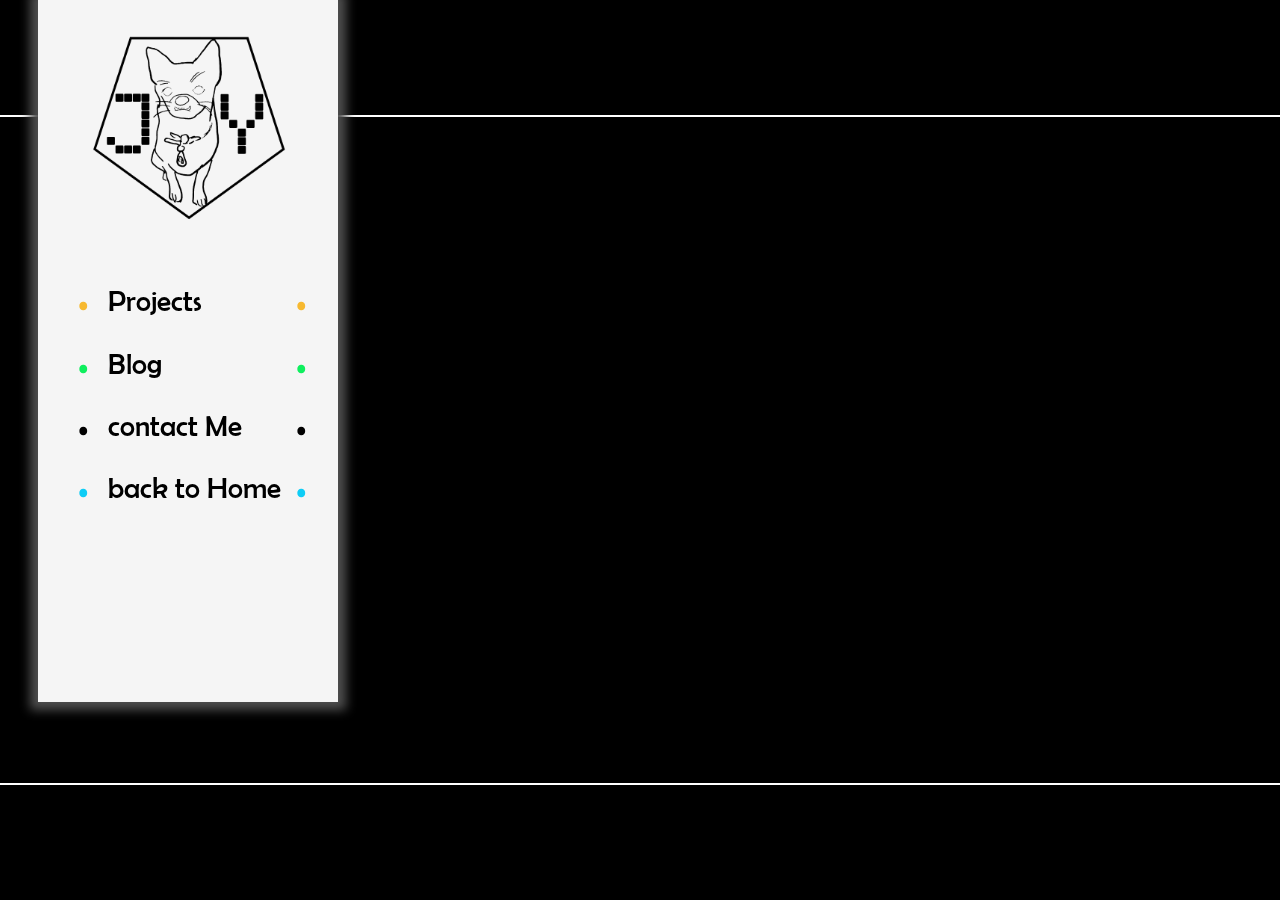
==== aboutme.html @ 91f35038 "about me layout set" ====
<!DOCTYPE html>
<html lang="en">
<head>
  <meta charset="UTF-8">
  <meta name="viewport" content="width=device-width, initial-scale=1.0">
  <link rel="stylesheet" type="text/css" href="style-1.css">
  <link rel="stylesheet" type="text/css" href="nav.css">
  <title>all about Joyce</title>
</head>
<body>
  <div class="background"></div>
  <nav>
    <img src="/Source/JYLogo.png" alt="JY logo" width="100px">
    <ul>
      <li class="projects"><a href="projects.html">Projects</a></li>
      <li class="blog"><a href="blog.html">Blog</a></li>
      <li class="aboutme"><a href="aboutme.html">contact Me</a></li>
      <li class="home"><a href="index.html">back to Home</a></li>
    </ul>
    <div class="placeholder"></div>
  </nav>
  <main>
    <div class="aboutme-container">
      <div class="aboutme-content"><h1></h1>
      <p></p>
      </div>
    </div>
    <div class="contactme-container"></div>
  </main>
</body>
</html>
---- style-1.css ----
@font-face {
font-family: "Berlin Sans FB Regular";
src: url("Source/BRLNSR.TTF");
}

* {
  margin: 0px;
  padding: 0px;
  box-sizing: border-box;
  font-family: Berlin Sans FB Regular, 'Segoe UI', Tahoma, Geneva, Verdana, sans-serif;
}

nav{
    box-shadow: 0px 0px 10px 8px rgb(80, 80, 80) !important;
}
body{
  width: 100vw;
  height: 100vh;
  display: flex;
  justify-content: space-between;
}

.background {
  position: fixed;
  width: 100vw;
  height: 100vh;
  background: linear-gradient(to bottom,black 0vh 12.8vh,white 12.8vh 13vh,black 13vh 87vh, white 87vh 87.2vh,black 87.2vh 100vh);
}

main {
  height: 100%;
  display: grid;
  grid-template-rows: 1fr 1fr;
  grid-template-columns: 38fr 62fr;
}


.container-1 {
  position: relative;
  grid-row: 1 / 3;
  grid-column: 2 / 3;
  display: flex;
  flex-direction: column;
  align-items: flex-end;
  justify-content: flex-start;
}

.container-1 h1 {
  font-size: 4.5rem;
  color: rgb(247,185,48);
  display: block;
  position: sticky;
  top: 1%;
  margin-right: 1%;
  z-index: 1;
}
---- nav.css ----
nav {
  position: sticky;
  top: 0;
  margin-left: 3vw;
  height: 78vh;
  width: 15vw;
  min-width: 300px;
  display: flex;
  flex-direction: column;
  justify-content: space-between;
  align-items: flex-start;
  font-size: 1.2rem;
  background:whitesmoke;
  box-shadow: 0px 0px 50px 10px black;
}

nav img {
  width: 65%;
  margin: 10%;
  align-self: center;
}

ul {
  list-style: none;
  margin-left: 30px;
  width: 100%;
  height: 40%;
  display: flex;
  flex-direction: column;
  justify-content: space-evenly;
  flex-shrink: 1;
  overflow: hidden;
}

.aboutme::before {
  content: "\2022";  /* Add content: \2022 is the CSS Code/unicode for a bullet */
  color: black; /* Change the color */
  font-weight: bold;
  display: inline-block;
  width: 1.5em; 
  margin-left: -1em;
}

.aboutme::after {
  content: "\2022";  /* Add content: \2022 is the CSS Code/unicode for a bullet */
  color: black; /* Change the color */
  font-weight: bold;
  display: inline-block;
  width: 1.5em; 
}

.projects::before {
  content: "\2022";  /* Add content: \2022 is the CSS Code/unicode for a bullet */
  color: rgb(247,185,48); /* Change the color */
  font-weight: bold;
  display: inline-block;
  width: 1.5em; 
  margin-left: -1em;
}

.projects::after {
  content: "\2022";  /* Add content: \2022 is the CSS Code/unicode for a bullet */
  color: rgb(247,185,48); /* Change the color */
  font-weight: bold;
  display: inline-block;
  width: 1.5em; 
}

.blog::before {
  content: "\2022";  /* Add content: \2022 is the CSS Code/unicode for a bullet */
  color: rgb(15 239 94); /* Change the color */
  font-weight: bold;
  display: inline-block;
  width: 1.5em; 
  margin-left: -1em;
}

.blog::after {
  content: "\2022";  /* Add content: \2022 is the CSS Code/unicode for a bullet */
  color: rgb(15 239 94); /* Change the color */
  font-weight: bold;
  display: inline-block;
  width: 1.5em; 
}

.home::after {
  content: "\2022";  /* Add content: \2022 is the CSS Code/unicode for a bullet */
  color: rgb(14,205,246); /* Change the color */
  font-weight: bold;
  display: inline-block;
  width: 1.5em; 
}

.home::before {
  content: "\2022";  /* Add content: \2022 is the CSS Code/unicode for a bullet */
  color: rgb(14,205,246); /* Change the color */
  font-weight: bold;
  display: inline-block;
  width: 1.5em; 
  margin-left: -1em;
}

li a {
  text-decoration: none;
  font-size: 1.5em;
  color: black;
  display: inline-block;
  width: 70%;
}

li {
  margin-left: 10%;
}

.placeholder {
    width: 100%;
    height: 40%;
    /* background-color: red; */
    flex-shrink: 100;
}

@media only screen and (max-width: 1200px) {
nav {
  position:;
  margin-left: 0vw;
  height: 10%;
  width: 100vw;
  min-width: 100vw;
  flex-direction: row;
  justify-content: flex-start;
  align-items: center;
  font-size: 1.2rem;
  box-shadow: 0px 0px 3px 3px black;
}

nav img {
  height: 85%;
  width: auto;
  margin: 2%;
  align-self: center;
}

ul {
  list-style: none;
  margin-left: 30px;
  width: 100%;
  height: 100%;
  display: flex;
  flex-direction: row;
  justify-content: space-around;
  align-items: center;
  overflow: none;
}

li a {
  text-decoration: none;
  font-size: 1.2em;
  color: black;
  display: inline;
  
}

li {
  display: inline-block;
  margin-left: 2%;
}

.placeholder {
  height: 0px;
  width: 0px;
}

.aboutme::after {
  content: none; 
}

.projects::after {
  content: none; 
}

.blog::after {
  content: none; 
}

.home::after {
  content: none; 
}
.aboutme::before {
  margin-left: -0.3em; 
}

.projects::before {
  margin-left: -0.3em; 
}

.blog::before {
  margin-left: -0.3em; 
}

.home::before {
  margin-left: -0.3em; 
}
}

@media only screen and (max-width: 500px) {
nav img {
  margin-left: 1%;
  margin-right: 0%;
}
  li a {
  font-size: 0.9em;
}
.home::before {
  width: 0.5em;
}
.projects::before {
  width: 0.5em;
}
.aboutme::before {
  width: 0.5em;
}
.blog::before {
  width: 0.5em;
}
ul {
  margin-left: 2%;
}
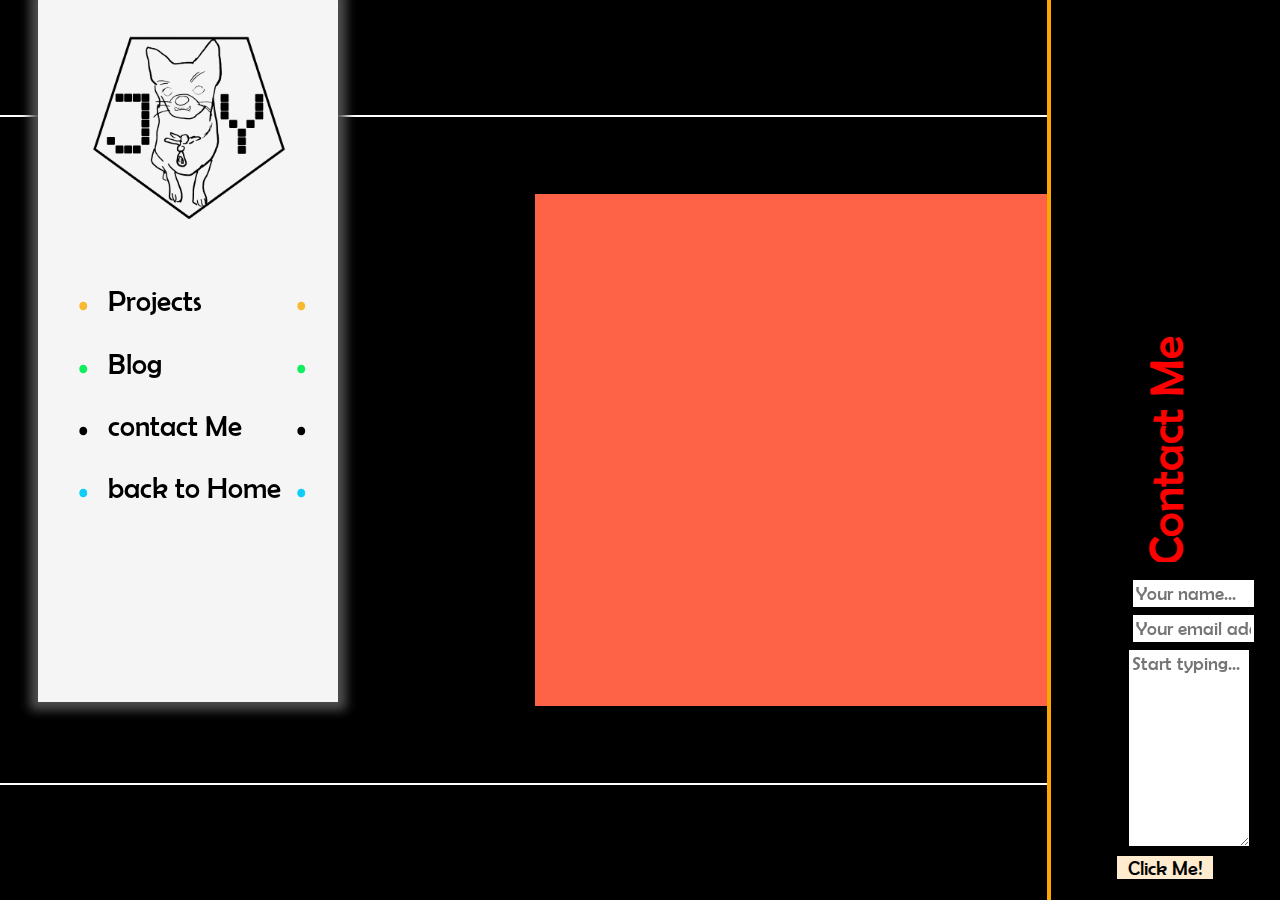
==== commit b0338500: "added contact me layout" ====
--- a/aboutme.html
+++ b/aboutme.html
@@ -25,7 +25,23 @@
       <p></p>
       </div>
     </div>
-    <div class="contactme-container"></div>
+    <div class="flex-slide">
+      <div class="flex-title">Contact Me</div>
+      <div class="flex-about">
+        <form>
+          <div>
+          <label for="name">Name:</label>
+          <input id = "name" type="text" name = "name" placeholder="Your name..." required=""></div>
+          <div>
+          <label for="email">Email:</label>
+          <input id="email" type="email" name="_replyto" placeholder="Your email address..." required=""></div>
+          <div id="msgbox">
+          <label for="message">Message</label>
+          <textarea id="message" type="text" name="message" placeholder="Start typing..." maxlength="200" required=""></textarea></div>
+          <button>Click Me!</button>
+        </form>
+      </div>
+    </div>
   </main>
 </body>
 </html>--- a/style-1.css
+++ b/style-1.css
@@ -28,29 +28,119 @@
 }
 
 main {
-  height: 100%;
-  display: grid;
-  grid-template-rows: 1fr 1fr;
-  grid-template-columns: 38fr 62fr;
+  position: relative;
+  height: 100vh;
+  display: flex;
+  justify-content: center;
+  align-items: center;
 }
 
+.aboutme-container {
+  width: auto;
+  background-color: teal;
+  flex: 1;
+}
 
-.container-1 {
+.aboutme-content {
+  height: 40vw;
+  width: 40vw;
+  background-color: tomato;
+}
+
+.flex-slide{
   position: relative;
-  grid-row: 1 / 3;
-  grid-column: 2 / 3;
+  overflow: hidden;
+  flex: 1;
+  cursor: pointer;
+  height: 100vh;
   display: flex;
   flex-direction: column;
-  align-items: flex-end;
-  justify-content: flex-start;
+  justify-content: center;
+  border-left: 4px solid orange;
+  background-color: black;
+  transition: all 1s ease-in-out
 }
 
-.container-1 h1 {
-  font-size: 4.5rem;
-  color: rgb(247,185,48);
-  display: block;
-  position: sticky;
-  top: 1%;
-  margin-right: 1%;
-  z-index: 1;
+.flex-slide:hover {
+  background-color: rgb(253, 253, 66);
+  flex-grow: 5;
+  
 }
+
+.flex-title {
+	/* color: #f1f1f1; */
+  color: red;
+	position: relative;
+	font-size: 3em;
+	margin: 0;
+	text-align: center;
+	transform: rotate(270deg);
+  border: 2px solid yellow
+  height: ;
+}
+
+.flex-slide:hover .flex-title{
+  transform: rotate(0deg);
+  font-size: 2em;
+  width: 40vw;
+  color: black;
+  /* transition: 1s ease-in 0.5s; */
+}
+
+.flex-about form {
+  position: absolute;
+  bottom: 0;
+  opacity: 1;
+  width: 96%;
+  border: 3px solid black;
+  padding: 5% 2% 5% 2%;
+  margin: 4% 2% 0 2%;
+  display: flex;
+  flex-direction: column;
+}
+
+.flex-about form > * {
+  font-size: 1.5em;
+  margin: 1%;
+  color: black;
+}
+.flex-about form label {
+  width: 30%;
+  display: inline-block;
+}
+
+.flex-about form textarea {
+  width: 61.5%;
+  display: inline-block;
+  margin-left: 1%;
+  height: 200px;
+  border: 2px solid black;
+  padding: 3px;
+  font-size: 0.8em;
+}
+
+.flex-about form input {
+  width: 62%;
+  display: inline-block;
+  border: 2px solid black;
+  padding: 3px;
+  font-size: 0.8em;
+  
+}
+
+#msgbox {
+  display: flex;
+}
+
+button {
+  width: 100px;
+  font-size: 20px !important;
+  margin: 2% auto !important;
+  border: 2px solid black;
+  background-color: blanchedalmond;
+}
+
+.flex-slide:hover .flex-about form {
+  opacity: 1;
+  position: static;
+}
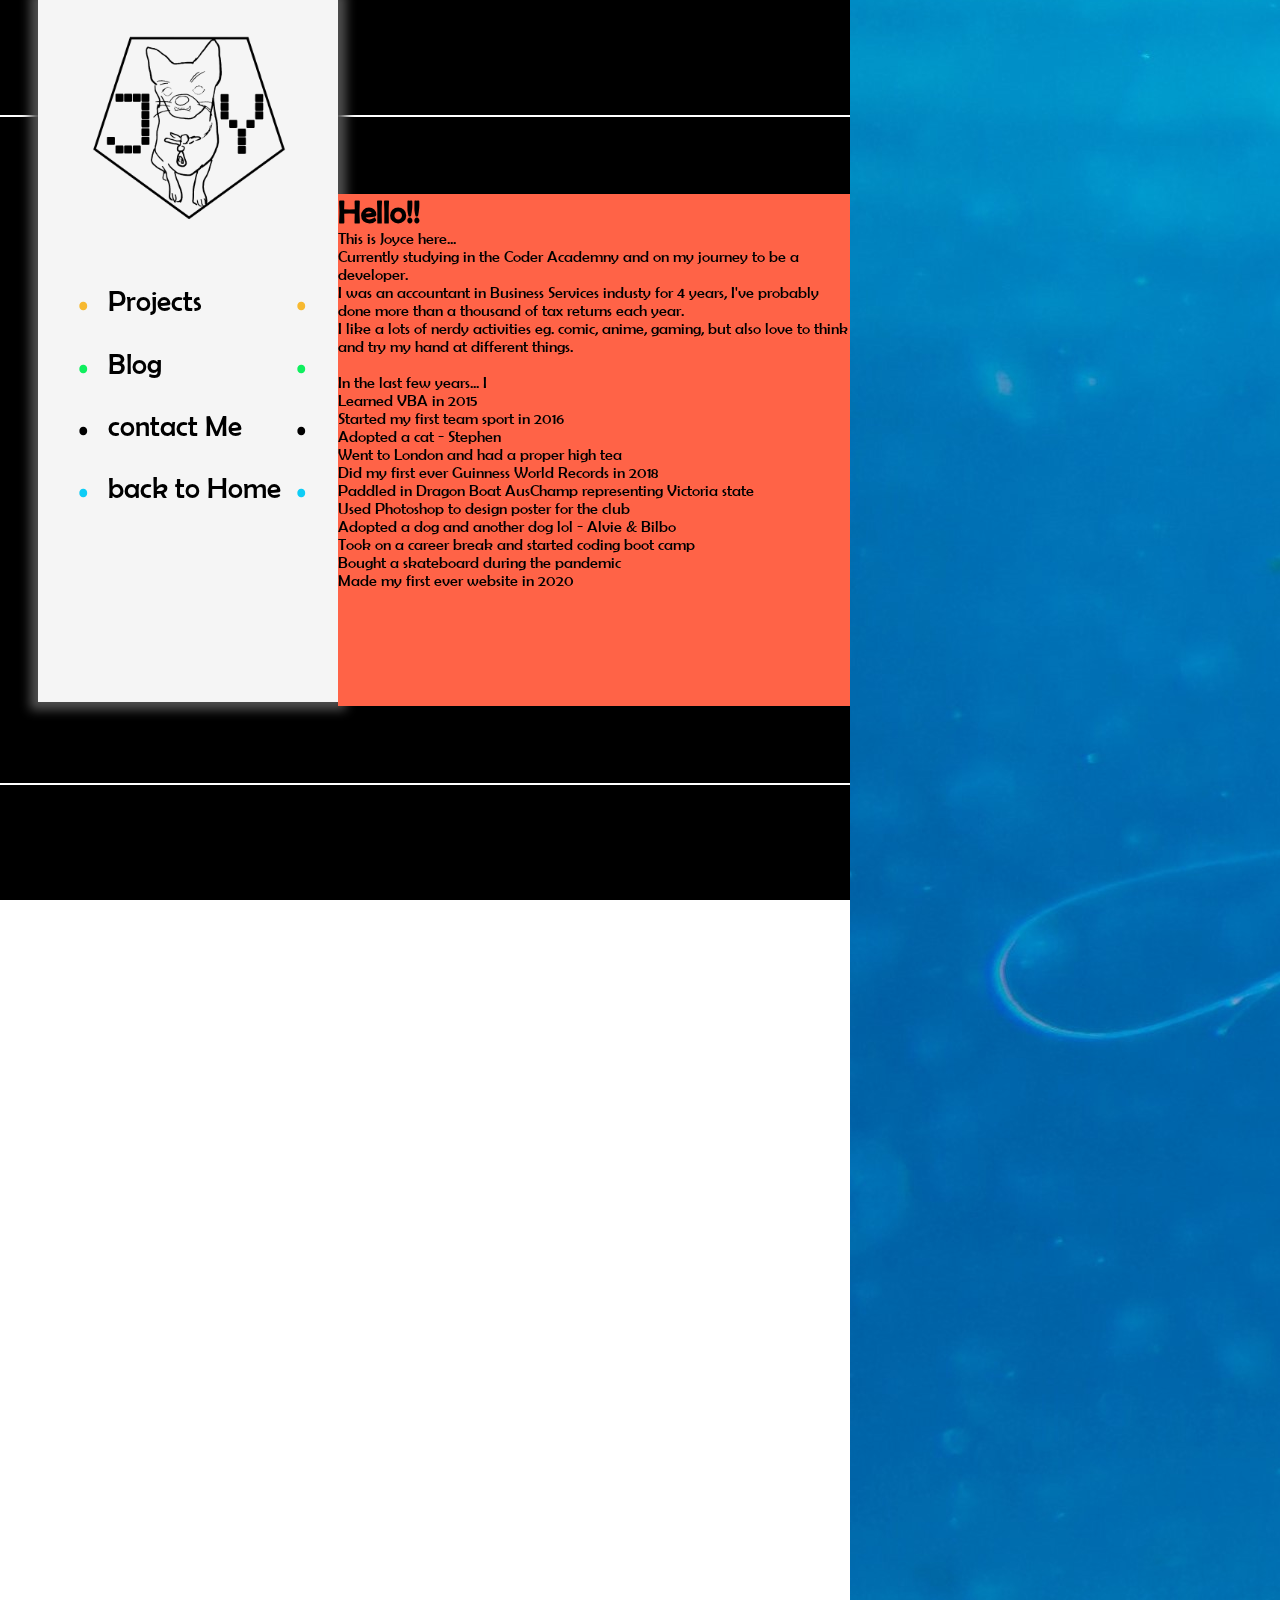
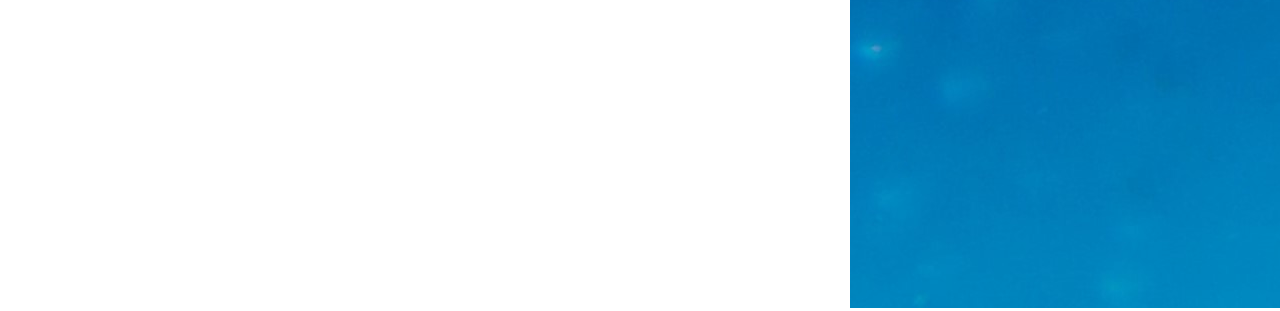
==== commit 4a24e53c: "about me page completed" ====
--- a/aboutme.html
+++ b/aboutme.html
@@ -3,8 +3,13 @@
 <head>
   <meta charset="UTF-8">
   <meta name="viewport" content="width=device-width, initial-scale=1.0">
-  <link rel="stylesheet" type="text/css" href="style-1.css">
+  <link id="pagestyle" rel="stylesheet" type="text/css" href="style-1.css">
   <link rel="stylesheet" type="text/css" href="nav.css">
+  <script>
+function swapStyleSheet(sheet){
+	document.getElementById("pagestyle').setAttribute('href', sheet);
+}
+</script>
   <title>all about Joyce</title>
 </head>
 <body>
@@ -14,16 +19,36 @@
     <ul>
       <li class="projects"><a href="projects.html">Projects</a></li>
       <li class="blog"><a href="blog.html">Blog</a></li>
-      <li class="aboutme"><a href="aboutme.html">contact Me</a></li>
+      <li onclick="swapStyleSheet('style-1-1.css')" class="aboutme"><a href="">contact Me</a></li>
       <li class="home"><a href="index.html">back to Home</a></li>
     </ul>
     <div class="placeholder"></div>
   </nav>
   <main>
     <div class="aboutme-container">
-      <div class="aboutme-content"><h1></h1>
-      <p></p>
+      <div class="aboutme-content">
+        <h1 id="hello">Hello!!</h1><span>  This is Joyce here...</span>
+      <p>Currently studying in the Coder Academny and on my journey to be a developer.</p>
+      <p>I was an accountant in Business Services industy for 4 years, I've probably done more than a thousand of tax returns each year.</p>
+      <p>I like a lots of nerdy activities eg. comic, anime, gaming, but also love to think and try my hand at different things.</p><br>
+      <p>In the last few years... I</p>
+      <p class="others">Learned VBA in 2015</p>
+      <p class="others">Started my first team sport in 2016</p>
+      <p class="others">Adopted a cat - Stephen</p>
+      <p class="others">Went to London and had a proper high tea</p>
+      <p class="others">Did my first ever Guinness World Records in 2018</p>
+      <p class="others">Paddled in Dragon Boat AusChamp representing Victoria state</p>
+      <p class="others">Used Photoshop to design poster for the club</p>
+      <p class="others">Adopted a dog and another dog lol - Alvie & Bilbo</p>
+      <p class="others">Took on a career break and started coding boot camp</p>
+      <p class="others">Bought a skateboard during the pandemic</p>
+      <p class="others">Made my first ever website in 2020</p>
+
       </div>
+    </div>
+    <div class="background-container">
+      <div class="imgalt"><p>I like jellyfish...just float around</p><span>in the crowd</span></div>
+      <img src="/Source/jellyfish.jpg" alt="Blue jellyfish">
     </div>
     <div class="flex-slide">
       <div class="flex-title">Contact Me</div>
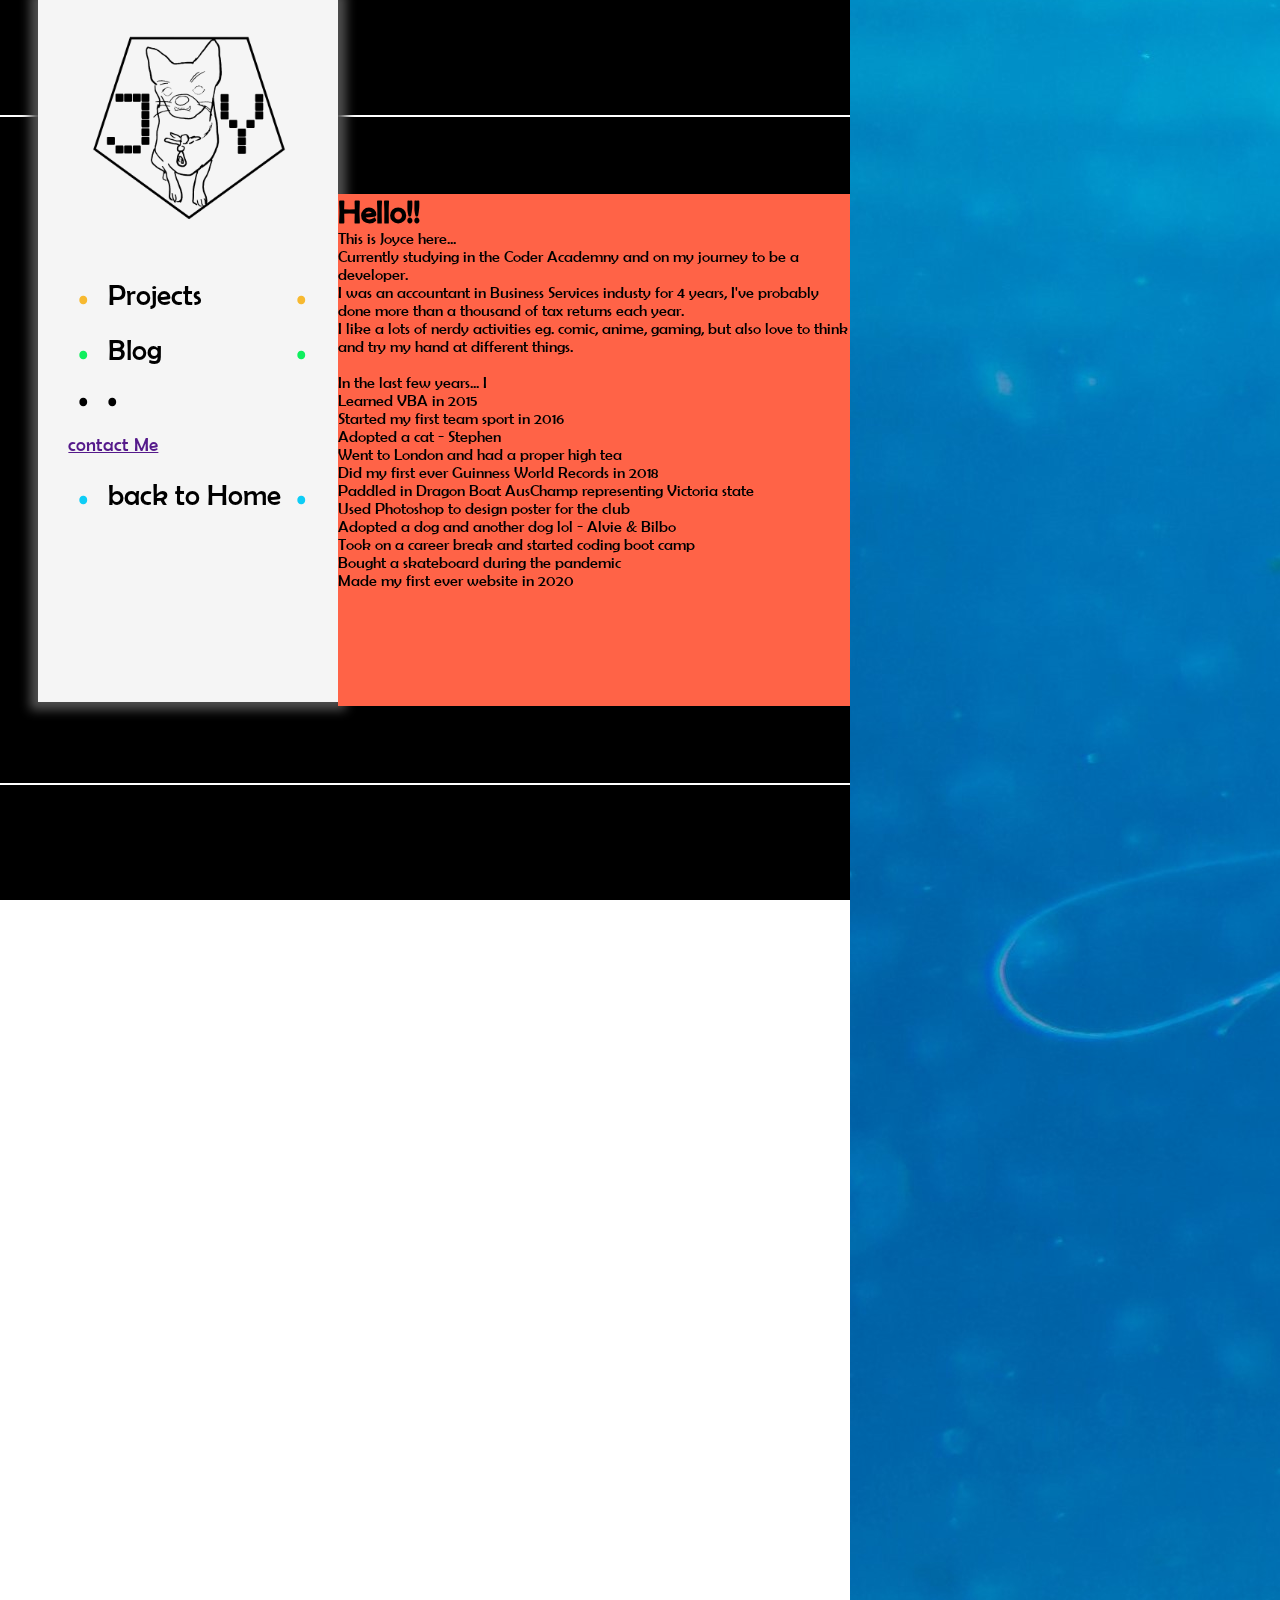
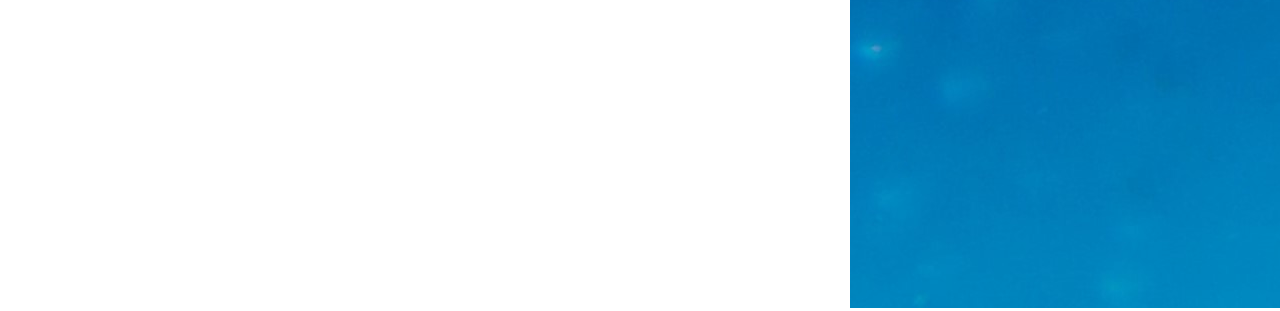
==== commit f51ab6a2: "Form function setup, removed unused script" ====
--- a/aboutme.html
+++ b/aboutme.html
@@ -3,13 +3,8 @@
 <head>
   <meta charset="UTF-8">
   <meta name="viewport" content="width=device-width, initial-scale=1.0">
-  <link id="pagestyle" rel="stylesheet" type="text/css" href="style-1.css">
+  <link rel="stylesheet" type="text/css" href="style-1.css">
   <link rel="stylesheet" type="text/css" href="nav.css">
-  <script>
-function swapStyleSheet(sheet){
-	document.getElementById("pagestyle').setAttribute('href', sheet);
-}
-</script>
   <title>all about Joyce</title>
 </head>
 <body>
@@ -19,7 +14,7 @@
     <ul>
       <li class="projects"><a href="projects.html">Projects</a></li>
       <li class="blog"><a href="blog.html">Blog</a></li>
-      <li onclick="swapStyleSheet('style-1-1.css')" class="aboutme"><a href="">contact Me</a></li>
+      <li class="aboutme"></li><a href="">contact Me</a></li>
       <li class="home"><a href="index.html">back to Home</a></li>
     </ul>
     <div class="placeholder"></div>
@@ -53,7 +48,7 @@
     <div class="flex-slide">
       <div class="flex-title">Contact Me</div>
       <div class="flex-about">
-        <form>
+        <form action="https://formspree.io/maydwkpj" method="POST">
           <div>
           <label for="name">Name:</label>
           <input id = "name" type="text" name = "name" placeholder="Your name..." required=""></div>
@@ -63,7 +58,7 @@
           <div id="msgbox">
           <label for="message">Message</label>
           <textarea id="message" type="text" name="message" placeholder="Start typing..." maxlength="200" required=""></textarea></div>
-          <button>Click Me!</button>
+          <button type="submit">Click Me!</button>
         </form>
       </div>
     </div>
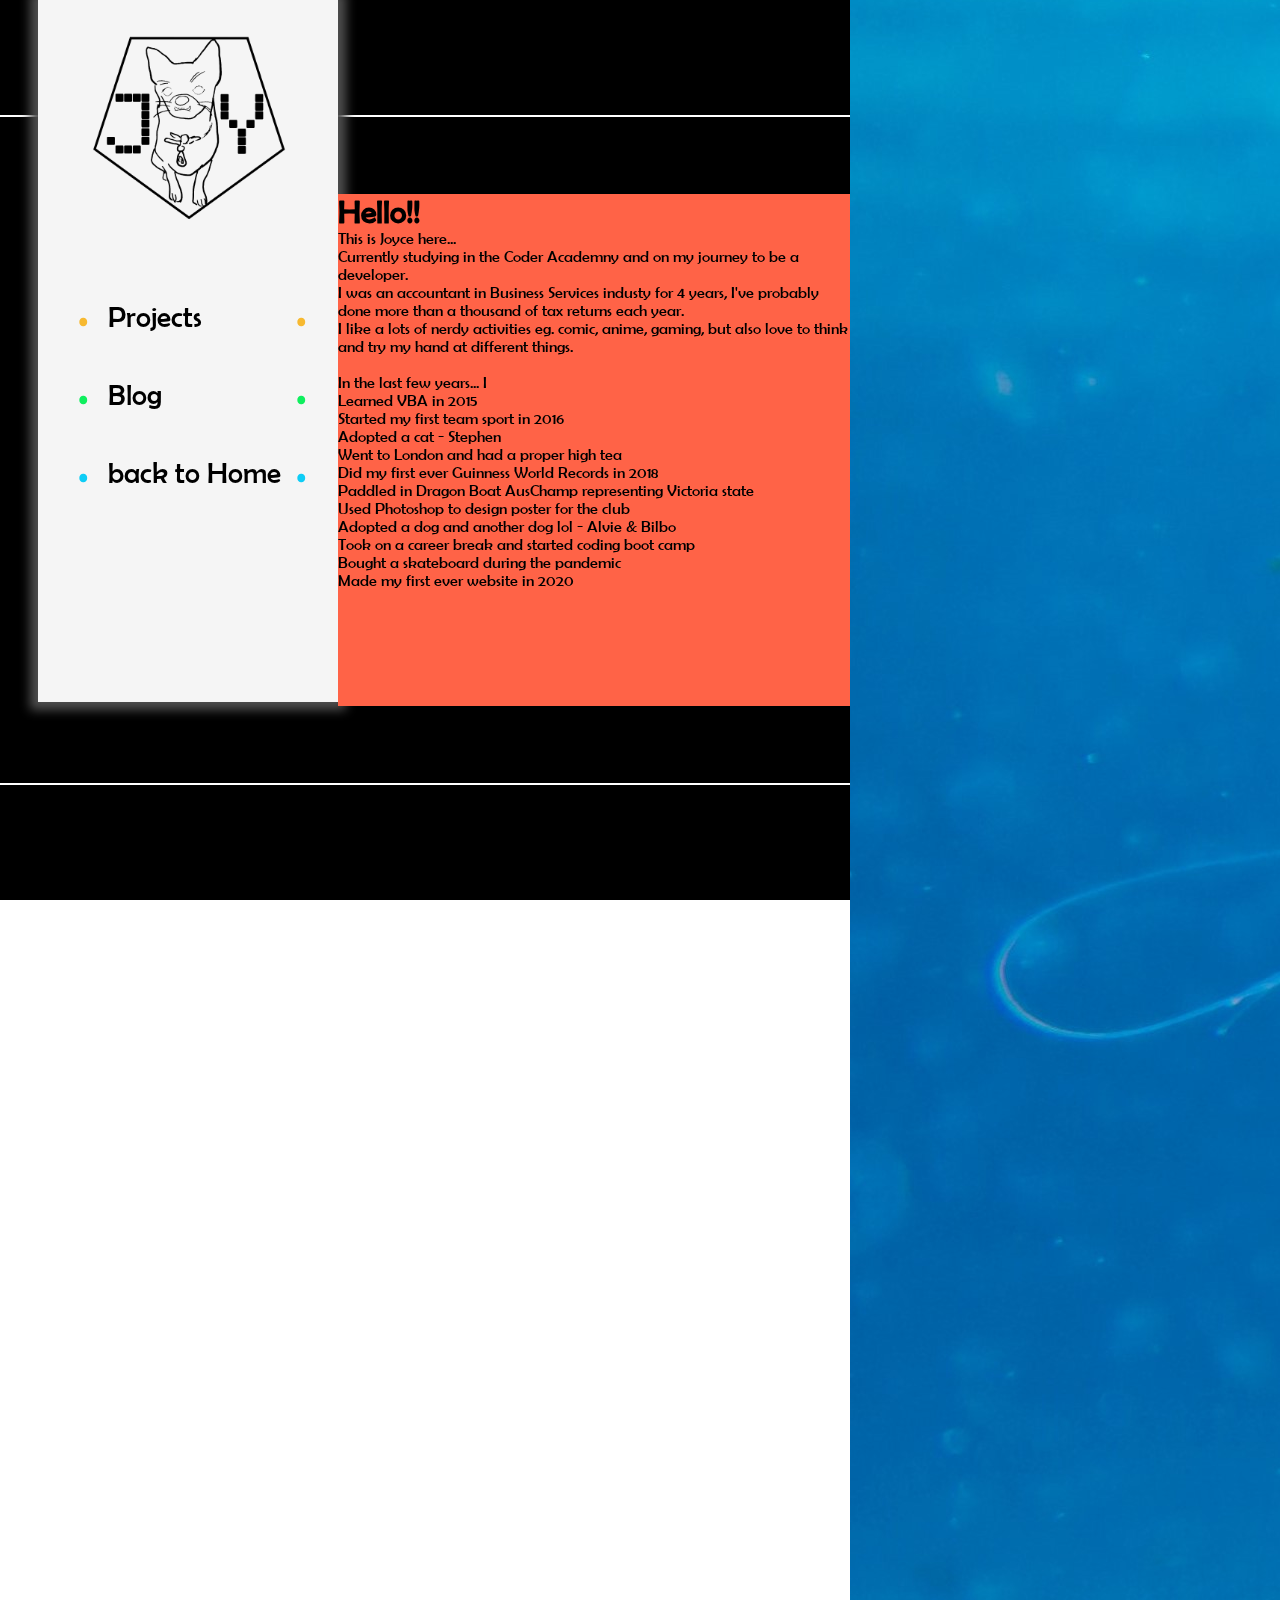
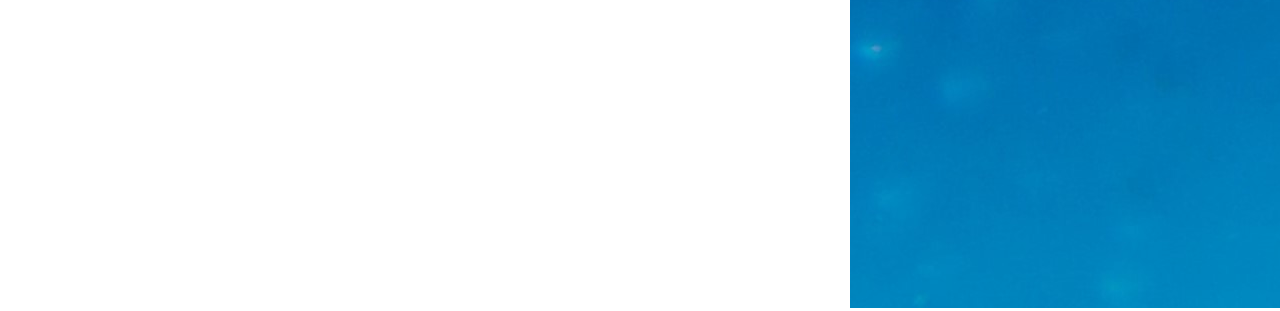
==== commit e8bf868d: "removed contact link from aboutme.html" ====
--- a/aboutme.html
+++ b/aboutme.html
@@ -14,7 +14,7 @@
     <ul>
       <li class="projects"><a href="projects.html">Projects</a></li>
       <li class="blog"><a href="blog.html">Blog</a></li>
-      <li class="aboutme"></li><a href="">contact Me</a></li>
+      <!-- <li class="aboutme"></li><a href="">contact Me</a></li> -->
       <li class="home"><a href="index.html">back to Home</a></li>
     </ul>
     <div class="placeholder"></div>
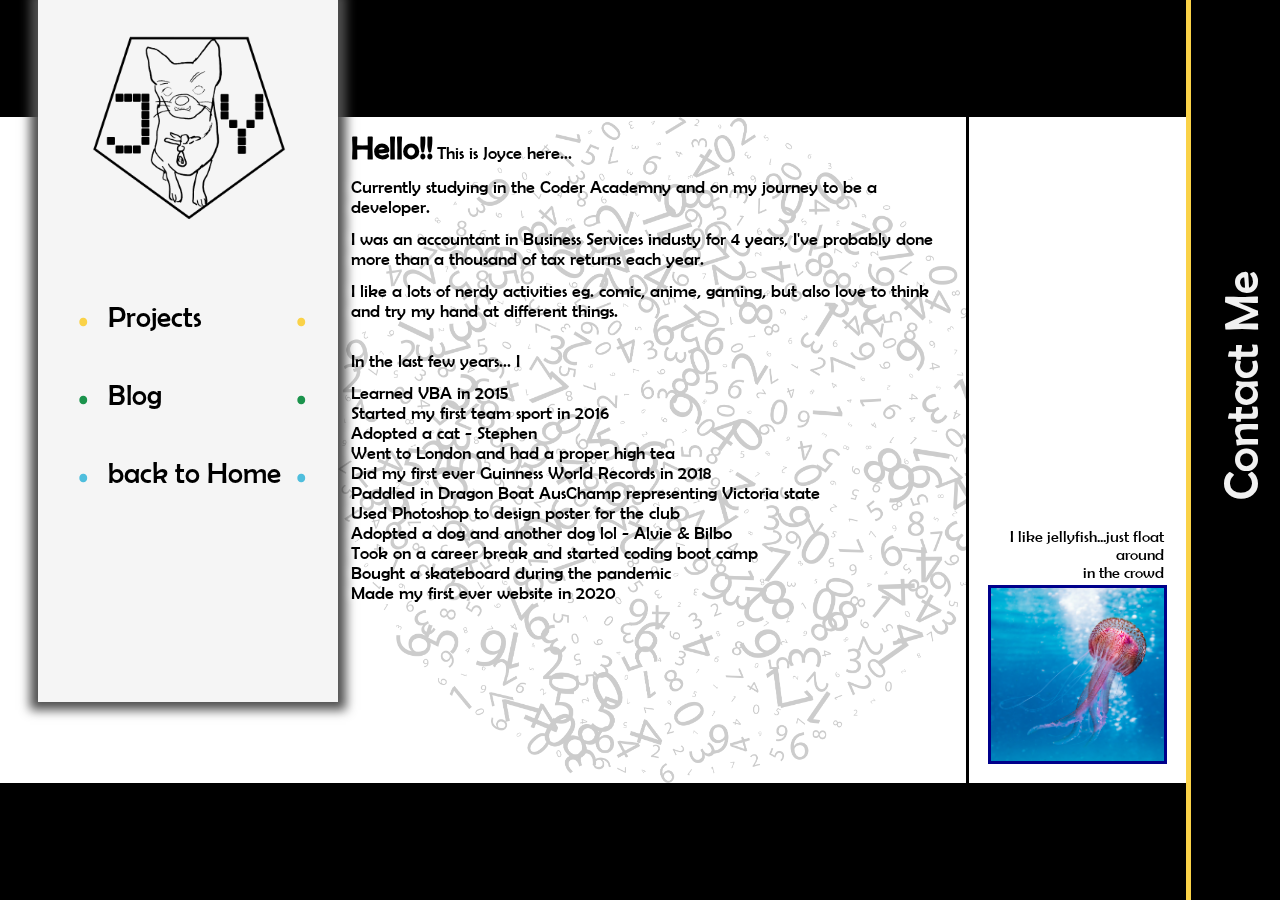
==== commit d104a6af: "Format all documents and added date in blog" ====
--- a/aboutme.html
+++ b/aboutme.html
@@ -1,67 +1,108 @@
 <!DOCTYPE html>
 <html lang="en">
-<head>
-  <meta charset="UTF-8">
-  <meta name="viewport" content="width=device-width, initial-scale=1.0">
-  <link rel="stylesheet" type="text/css" href="style-1.css">
-  <link rel="stylesheet" type="text/css" href="nav.css">
-  <title>all about Joyce</title>
-</head>
-<body>
-  <div class="background"></div>
-  <nav>
-    <img src="/Source/JYLogo.png" alt="JY logo" width="100px">
-    <ul>
-      <li class="projects"><a href="projects.html">Projects</a></li>
-      <li class="blog"><a href="blog.html">Blog</a></li>
-      <!-- <li class="aboutme"></li><a href="">contact Me</a></li> -->
-      <li class="home"><a href="index.html">back to Home</a></li>
-    </ul>
-    <div class="placeholder"></div>
-  </nav>
-  <main>
-    <div class="aboutme-container">
-      <div class="aboutme-content">
-        <h1 id="hello">Hello!!</h1><span>  This is Joyce here...</span>
-      <p>Currently studying in the Coder Academny and on my journey to be a developer.</p>
-      <p>I was an accountant in Business Services industy for 4 years, I've probably done more than a thousand of tax returns each year.</p>
-      <p>I like a lots of nerdy activities eg. comic, anime, gaming, but also love to think and try my hand at different things.</p><br>
-      <p>In the last few years... I</p>
-      <p class="others">Learned VBA in 2015</p>
-      <p class="others">Started my first team sport in 2016</p>
-      <p class="others">Adopted a cat - Stephen</p>
-      <p class="others">Went to London and had a proper high tea</p>
-      <p class="others">Did my first ever Guinness World Records in 2018</p>
-      <p class="others">Paddled in Dragon Boat AusChamp representing Victoria state</p>
-      <p class="others">Used Photoshop to design poster for the club</p>
-      <p class="others">Adopted a dog and another dog lol - Alvie & Bilbo</p>
-      <p class="others">Took on a career break and started coding boot camp</p>
-      <p class="others">Bought a skateboard during the pandemic</p>
-      <p class="others">Made my first ever website in 2020</p>
-
+  <head>
+    <meta charset="UTF-8" />
+    <meta name="viewport" content="width=device-width, initial-scale=1.0" />
+    <link rel="stylesheet" type="text/css" href="style-1.css" />
+    <link rel="stylesheet" type="text/css" href="nav.css" />
+    <title>all about Joyce</title>
+  </head>
+  <body>
+    <div class="background"></div>
+    <nav>
+      <img src="/Source/JYLogo.png" alt="JY logo" width="100px" />
+      <ul>
+        <li class="projects"><a href="projects.html">Projects</a></li>
+        <li class="blog"><a href="blog.html">Blog</a></li>
+        <!-- <li class="aboutme"></li><a href="">contact Me</a></li> -->
+        <li class="home"><a href="index.html">back to Home</a></li>
+      </ul>
+      <div class="placeholder"></div>
+    </nav>
+    <main>
+      <div class="aboutme-container">
+        <div class="aboutme-content">
+          <h1 id="hello">Hello!!</h1>
+          <span> This is Joyce here...</span>
+          <p>
+            Currently studying in the Coder Academny and on my journey to be a
+            developer.
+          </p>
+          <p>
+            I was an accountant in Business Services industy for 4 years, I've
+            probably done more than a thousand of tax returns each year.
+          </p>
+          <p>
+            I like a lots of nerdy activities eg. comic, anime, gaming, but also
+            love to think and try my hand at different things.
+          </p>
+          <br />
+          <p>In the last few years... I</p>
+          <p class="others">Learned VBA in 2015</p>
+          <p class="others">Started my first team sport in 2016</p>
+          <p class="others">Adopted a cat - Stephen</p>
+          <p class="others">Went to London and had a proper high tea</p>
+          <p class="others">Did my first ever Guinness World Records in 2018</p>
+          <p class="others">
+            Paddled in Dragon Boat AusChamp representing Victoria state
+          </p>
+          <p class="others">Used Photoshop to design poster for the club</p>
+          <p class="others">
+            Adopted a dog and another dog lol - Alvie & Bilbo
+          </p>
+          <p class="others">
+            Took on a career break and started coding boot camp
+          </p>
+          <p class="others">Bought a skateboard during the pandemic</p>
+          <p class="others">Made my first ever website in 2020</p>
+        </div>
       </div>
-    </div>
-    <div class="background-container">
-      <div class="imgalt"><p>I like jellyfish...just float around</p><span>in the crowd</span></div>
-      <img src="/Source/jellyfish.jpg" alt="Blue jellyfish">
-    </div>
-    <div class="flex-slide">
-      <div class="flex-title">Contact Me</div>
-      <div class="flex-about">
-        <form action="https://formspree.io/maydwkpj" method="POST">
-          <div>
-          <label for="name">Name:</label>
-          <input id = "name" type="text" name = "name" placeholder="Your name..." required=""></div>
-          <div>
-          <label for="email">Email:</label>
-          <input id="email" type="email" name="_replyto" placeholder="Your email address..." required=""></div>
-          <div id="msgbox">
-          <label for="message">Message</label>
-          <textarea id="message" type="text" name="message" placeholder="Start typing..." maxlength="200" required=""></textarea></div>
-          <button type="submit">Click Me!</button>
-        </form>
+      <figure>
+        <figcaption>
+          <p>I like jellyfish...just float around</p>
+          <span>in the crowd</span>
+        </figcaption>
+        <img src="/Source/jellyfish.jpg" alt="Blue jellyfish" />
+      </figure>
+      <div class="flex-slide">
+        <div class="flex-title">Contact Me</div>
+        <div class="flex-about">
+          <form action="https://formspree.io/maydwkpj" method="POST">
+            <div>
+              <label for="name">Name:</label>
+              <input
+                id="name"
+                type="text"
+                name="name"
+                placeholder="Your name..."
+                required=""
+              />
+            </div>
+            <div>
+              <label for="email">Email:</label>
+              <input
+                id="email"
+                type="email"
+                name="_replyto"
+                placeholder="Your email address..."
+                required=""
+              />
+            </div>
+            <div id="msgbox">
+              <label for="message">Message</label>
+              <textarea
+                id="message"
+                type="text"
+                name="message"
+                placeholder="Start typing..."
+                maxlength="200"
+                required=""
+              ></textarea>
+            </div>
+            <button type="submit">Click Me!</button>
+          </form>
+        </div>
       </div>
-    </div>
-  </main>
-</body>
-</html>+    </main>
+  </body>
+</html>
--- a/style-1.css
+++ b/style-1.css
@@ -24,7 +24,7 @@
   position: fixed;
   width: 100vw;
   height: 100vh;
-  background: linear-gradient(to bottom,black 0vh 12.8vh,white 12.8vh 13vh,black 13vh 87vh, white 87vh 87.2vh,black 87.2vh 100vh);
+  background: linear-gradient(to bottom,black 0vh 13vh,white 13vh 87vh, black 87vh 100vh);
 }
 
 main {
@@ -36,62 +36,136 @@
 }
 
 .aboutme-container {
+  position: relative;
   width: auto;
-  background-color: teal;
-  flex: 1;
+  height: 74vh;
+  overflow: hidden;
+  display: flex;
+  align-items: flex-start;
+  border-right: 3px solid black;
+  flex-shrink: 3;
+
+}
+
+.aboutme-container::after {
+  content: "";
+  background-image: url(/Source/number.png);
+  background-size: cover;
+  overflow: hidden;
+  opacity: 0.2; 
+  top: 0;
+  left: 0;
+  bottom: 0;
+  right: 0;
+  position: absolute;
 }
 
 .aboutme-content {
-  height: 40vw;
-  width: 40vw;
-  background-color: tomato;
+  padding: 2%;
+  max-width: 80vw;
+}
+
+#hello {
+  display: inline-block;
+  margin-bottom: 2%;
+}
+
+.aboutme-content p {
+  margin-bottom: 2%;
+  text-shadow: 0 0 10px white;
+  font-size: 1.1em;
+}
+
+.aboutme-content span {
+
+  font-size: 1.1em;
+}
+
+.others {
+  margin: 0 !important;
+
+}
+
+figure {
+  flex-shrink: 4;
+  width: 40vh;
+  height: 74vh;
+  min-width: 15%;
+  overflow: hidden;
+  position: relative;
+  display: flex;
+  flex-direction: column;
+  justify-content: space-between;
+  padding: 2%;
+}
+figcaption {
+  height: 100%;
+  display: flex;
+  flex-direction: column;
+  justify-content: flex-end;
+  align-items: flex-end;
+  padding: 2%;
+}
+
+figcaption p {
+  text-align: right;
+}
+
+figure img{
+  height: auto;
+  width: 100%;
+  border: 3px solid darkblue;
 }
 
 .flex-slide{
   position: relative;
   overflow: hidden;
-  flex: 1;
   cursor: pointer;
   height: 100vh;
   display: flex;
   flex-direction: column;
   justify-content: center;
-  border-left: 4px solid orange;
+  border-left: 5px solid  rgb(250 210 72);
   background-color: black;
-  transition: all 1s ease-in-out
 }
 
 .flex-slide:hover {
-  background-color: rgb(253, 253, 66);
-  flex-grow: 5;
+  background-color: rgb(250, 247, 75);
+  transition: all 2s;
+  min-width: 40vw;
   
 }
 
 .flex-title {
-	/* color: #f1f1f1; */
-  color: red;
+  width: 100px;
+  color: #f1f1f1;
 	position: relative;
 	font-size: 3em;
 	margin: 0;
 	text-align: center;
 	transform: rotate(270deg);
-  border: 2px solid yellow
-  height: ;
-}
+  white-space: nowrap;
+  }
 
 .flex-slide:hover .flex-title{
   transform: rotate(0deg);
   font-size: 2em;
   width: 40vw;
   color: black;
-  /* transition: 1s ease-in 0.5s; */
-}
-
+  transition: all 2s 
+
+}
+.flex-slide:hover .flex-about form {
+  opacity: 1;
+  position: static;
+  transition: all 1.5s 1s
+}
 .flex-about form {
+  display: none;
   position: absolute;
   bottom: 0;
-  opacity: 1;
-  width: 96%;
+  opacity: 0;
+  width: 95%;
   border: 3px solid black;
   padding: 5% 2% 5% 2%;
   margin: 4% 2% 0 2%;
@@ -104,6 +178,7 @@
   margin: 1%;
   color: black;
 }
+
 .flex-about form label {
   width: 30%;
   display: inline-block;
@@ -140,7 +215,125 @@
   background-color: blanchedalmond;
 }
 
-.flex-slide:hover .flex-about form {
-  opacity: 1;
-  position: static;
-}
+@media screen and (max-width: 1400px) {
+.flex-about form > * {
+  font-size: 1em;
+  }
+.flex-about form {
+  padding: 5% 1% 5% 1%;
+}
+.flex-about form label {
+  width: 20%;
+  margin-right: 0;
+}
+flex-about form textarea {
+  width: auto;
+  margin-left: 0;
+}
+}
+
+@media screen and (max-width: 1200px) {
+body{
+  flex-direction: column;
+  height: 100vh;
+}
+
+main {
+  flex-direction: column;
+  width: 100vw;
+  height: 90vh;
+}
+.background {
+  position: fixed;
+  width: 0vw;
+  height: 0vh;
+}
+.aboutme-container {
+  width: 100%;
+  height: 100%;
+  border-right: 0;
+  flex-shrink: 4;
+  border-bottom: 3px solid black;
+  overflow: scroll;
+
+}
+.aboutme-content {
+  padding: 3%;
+  max-width: 100%;
+}
+figure {
+flex-shrink: 5;
+max-height: 20vh;
+flex-direction: row;
+justify-content: flex-end;
+width: 100%;
+padding: 1%;
+}
+
+figure img{
+  height: 100%;
+  width: auto;
+  border: 2px solid darkblue;
+}
+
+.flex-slide {
+  flex-direction: row;
+  justify-content: flex-start;
+  align-items: center;
+  height: auto;
+  border-left: 0;
+  border-top: 3px solid  rgb(250 210 72);
+  width: 100vw;
+}
+
+.flex-slide:hover {
+  height: 40vh;
+}
+
+.flex-title {
+  transform: rotate(0deg);
+  width: 100vw;
+}
+.flex-slide:hover .flex-title{
+  transform: rotate(270deg);
+  font-size: 2em;
+  max-width: 10%;
+  align-self: flex-end;
+  margin-bottom: 3%;
+  transition: all 1s 
+}
+.flex-about form {
+  width: 85vw;
+  height: 90%;
+  border: 3px solid black;
+  padding: 1% 2% 1% 2%;
+  margin: 1% 2% 0 1%;
+  justify-content: center;
+}
+button {
+  margin: 1% auto !important;
+}
+.flex-about form textarea {
+  height: 100px;
+
+}
+}
+
+@media screen and (max-height: 350px) {
+  .aboutme-container {
+  flex-shrink: 12;
+}
+
+figure{
+flex-shrink: 13;
+max-height: 10vh;
+}
+
+figcaption {
+  padding-bottom: 0;
+}
+
+.flex-slide {
+  min-height: 50vh;
+}
+}--- a/nav.css
+++ b/nav.css
@@ -51,7 +51,7 @@
 
 .projects::before {
   content: "\2022";  /* Add content: \2022 is the CSS Code/unicode for a bullet */
-  color: rgb(247,185,48); /* Change the color */
+  color: rgb(250 210 72); /* Change the color */
   font-weight: bold;
   display: inline-block;
   width: 1.5em; 
@@ -60,7 +60,7 @@
 
 .projects::after {
   content: "\2022";  /* Add content: \2022 is the CSS Code/unicode for a bullet */
-  color: rgb(247,185,48); /* Change the color */
+  color: rgb(250 210 72); /* Change the color */
   font-weight: bold;
   display: inline-block;
   width: 1.5em; 
@@ -68,7 +68,7 @@
 
 .blog::before {
   content: "\2022";  /* Add content: \2022 is the CSS Code/unicode for a bullet */
-  color: rgb(15 239 94); /* Change the color */
+  color: rgb(27 147 76); /* Change the color */
   font-weight: bold;
   display: inline-block;
   width: 1.5em; 
@@ -77,7 +77,7 @@
 
 .blog::after {
   content: "\2022";  /* Add content: \2022 is the CSS Code/unicode for a bullet */
-  color: rgb(15 239 94); /* Change the color */
+  color: rgb(27 147 76); /* Change the color */
   font-weight: bold;
   display: inline-block;
   width: 1.5em; 
@@ -85,7 +85,7 @@
 
 .home::after {
   content: "\2022";  /* Add content: \2022 is the CSS Code/unicode for a bullet */
-  color: rgb(14,205,246); /* Change the color */
+  color: rgb(79 190 221); /* Change the color */
   font-weight: bold;
   display: inline-block;
   width: 1.5em; 
@@ -93,7 +93,7 @@
 
 .home::before {
   content: "\2022";  /* Add content: \2022 is the CSS Code/unicode for a bullet */
-  color: rgb(14,205,246); /* Change the color */
+  color: rgb(79 190 221); /* Change the color */
   font-weight: bold;
   display: inline-block;
   width: 1.5em; 
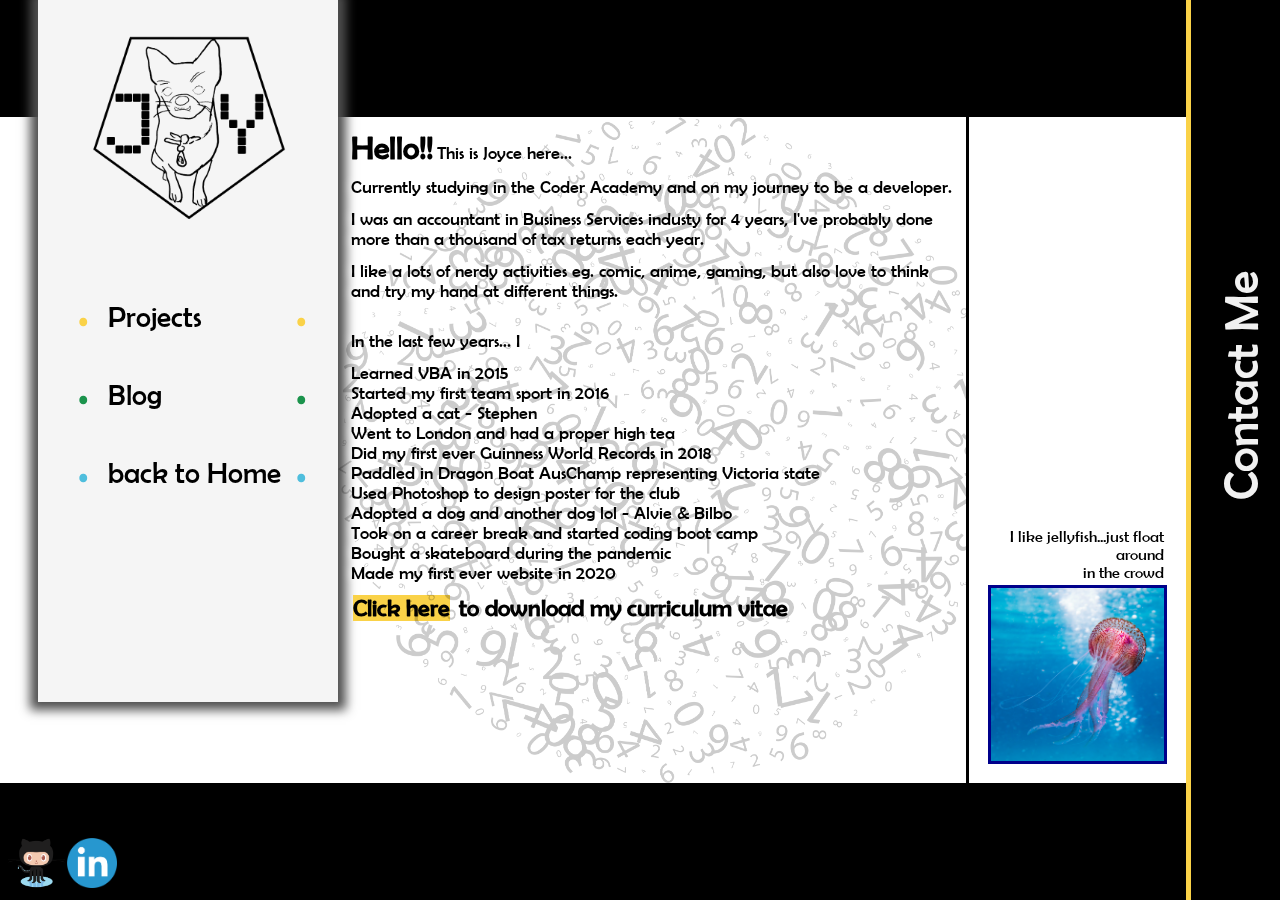
==== commit c9fde5ab: "add in footer, article, resume link" ====
--- a/aboutme.html
+++ b/aboutme.html
@@ -25,7 +25,7 @@
           <h1 id="hello">Hello!!</h1>
           <span> This is Joyce here...</span>
           <p>
-            Currently studying in the Coder Academny and on my journey to be a
+            Currently studying in the Coder Academy and on my journey to be a
             developer.
           </p>
           <p>
@@ -55,6 +55,10 @@
           </p>
           <p class="others">Bought a skateboard during the pandemic</p>
           <p class="others">Made my first ever website in 2020</p>
+        </div>
+        <div class="downloadlink">
+          <a href="/Source/resume.pdf" download><h2>Click here</h2></a>
+          <h2>to download my curriculum vitae</h2>
         </div>
       </div>
       <figure>
@@ -104,5 +108,21 @@
         </div>
       </div>
     </main>
+    <footer>
+      <a href="https://github.com/nokjo86"
+        ><img
+          src="/Source/Octocat.png"
+          alt="Github logo"
+          height="50px"
+          width="50px"
+      /></a>
+      <a href="https://au.linkedin.com/in/joyce-yeung-7695483a"
+        ><img
+          src="/Source/linkedin_logo.png"
+          alt="Linkedin logo"
+          height="50px"
+          width="50px"
+      /></a>
+    </footer>
   </body>
 </html>
--- a/style-1.css
+++ b/style-1.css
@@ -1,19 +1,32 @@
 @font-face {
-font-family: "Berlin Sans FB Regular";
-src: url("Source/BRLNSR.TTF");
+  font-family: "Berlin Sans FB Regular";
+  src: url("Source/BRLNSR.TTF");
 }
 
 * {
   margin: 0px;
   padding: 0px;
   box-sizing: border-box;
-  font-family: Berlin Sans FB Regular, 'Segoe UI', Tahoma, Geneva, Verdana, sans-serif;
-}
-
-nav{
-    box-shadow: 0px 0px 10px 8px rgb(80, 80, 80) !important;
-}
-body{
+  font-family: Berlin Sans FB Regular, "Segoe UI", Tahoma, Geneva, Verdana,
+    sans-serif;
+}
+
+footer {
+  display: block;
+  position: absolute;
+  bottom: 1%;
+  left: 0.5%;
+  display: flex;
+}
+
+footer img {
+  width: 100%;
+}
+
+nav {
+  box-shadow: 0px 0px 10px 8px rgb(80, 80, 80) !important;
+}
+body {
   width: 100vw;
   height: 100vh;
   display: flex;
@@ -24,7 +37,12 @@
   position: fixed;
   width: 100vw;
   height: 100vh;
-  background: linear-gradient(to bottom,black 0vh 13vh,white 13vh 87vh, black 87vh 100vh);
+  background: linear-gradient(
+    to bottom,
+    black 0vh 13vh,
+    white 13vh 87vh,
+    black 87vh 100vh
+  );
 }
 
 main {
@@ -41,10 +59,10 @@
   height: 74vh;
   overflow: hidden;
   display: flex;
+  flex-direction: column;
   align-items: flex-start;
   border-right: 3px solid black;
   flex-shrink: 3;
-
 }
 
 .aboutme-container::after {
@@ -52,7 +70,7 @@
   background-image: url(/Source/number.png);
   background-size: cover;
   overflow: hidden;
-  opacity: 0.2; 
+  opacity: 0.2;
   top: 0;
   left: 0;
   bottom: 0;
@@ -77,13 +95,28 @@
 }
 
 .aboutme-content span {
-
   font-size: 1.1em;
 }
 
 .others {
   margin: 0 !important;
-
+}
+
+.downloadlink {
+  margin-left: 1.5%;
+}
+.downloadlink h2 {
+  display: inline-block;
+  margin-left: 5px;
+}
+
+.downloadlink a {
+  cursor: pointer;
+}
+
+.downloadlink a h2 {
+  background-color: rgb(250 210 72);
+  color: black;
 }
 
 figure {
@@ -111,13 +144,13 @@
   text-align: right;
 }
 
-figure img{
+figure img {
   height: auto;
   width: 100%;
   border: 3px solid darkblue;
 }
 
-.flex-slide{
+.flex-slide {
   position: relative;
   overflow: hidden;
   cursor: pointer;
@@ -125,7 +158,7 @@
   display: flex;
   flex-direction: column;
   justify-content: center;
-  border-left: 5px solid  rgb(250 210 72);
+  border-left: 5px solid rgb(250 210 72);
   background-color: black;
 }
 
@@ -133,32 +166,30 @@
   background-color: rgb(250, 247, 75);
   transition: all 2s;
   min-width: 40vw;
-  
 }
 
 .flex-title {
   width: 100px;
   color: #f1f1f1;
-	position: relative;
-	font-size: 3em;
-	margin: 0;
-	text-align: center;
-	transform: rotate(270deg);
+  position: relative;
+  font-size: 3em;
+  margin: 0;
+  text-align: center;
+  transform: rotate(270deg);
   white-space: nowrap;
-  }
-
-.flex-slide:hover .flex-title{
+}
+
+.flex-slide:hover .flex-title {
   transform: rotate(0deg);
   font-size: 2em;
   width: 40vw;
   color: black;
-  transition: all 2s 
-
+  transition: all 2s;
 }
 .flex-slide:hover .flex-about form {
   opacity: 1;
   position: static;
-  transition: all 1.5s 1s
+  transition: all 1.5s 1s;
 }
 .flex-about form {
   display: none;
@@ -200,7 +231,6 @@
   border: 2px solid black;
   padding: 3px;
   font-size: 0.8em;
-  
 }
 
 #msgbox {
@@ -216,124 +246,138 @@
 }
 
 @media screen and (max-width: 1400px) {
-.flex-about form > * {
-  font-size: 1em;
-  }
-.flex-about form {
-  padding: 5% 1% 5% 1%;
-}
-.flex-about form label {
-  width: 20%;
-  margin-right: 0;
-}
-flex-about form textarea {
-  width: auto;
-  margin-left: 0;
-}
+  .flex-about form > * {
+    font-size: 1em;
+  }
+  .flex-about form {
+    padding: 5% 1% 5% 1%;
+  }
+  .flex-about form label {
+    width: 20%;
+    margin-right: 0;
+  }
+  flex-about form textarea {
+    width: auto;
+    margin-left: 0;
+  }
 }
 
 @media screen and (max-width: 1200px) {
-body{
-  flex-direction: column;
-  height: 100vh;
-}
-
-main {
-  flex-direction: column;
-  width: 100vw;
-  height: 90vh;
-}
-.background {
-  position: fixed;
-  width: 0vw;
-  height: 0vh;
-}
-.aboutme-container {
-  width: 100%;
-  height: 100%;
-  border-right: 0;
-  flex-shrink: 4;
-  border-bottom: 3px solid black;
-  overflow: scroll;
-
-}
-.aboutme-content {
-  padding: 3%;
-  max-width: 100%;
-}
-figure {
-flex-shrink: 5;
-max-height: 20vh;
-flex-direction: row;
-justify-content: flex-end;
-width: 100%;
-padding: 1%;
-}
-
-figure img{
-  height: 100%;
-  width: auto;
-  border: 2px solid darkblue;
-}
-
-.flex-slide {
-  flex-direction: row;
-  justify-content: flex-start;
-  align-items: center;
-  height: auto;
-  border-left: 0;
-  border-top: 3px solid  rgb(250 210 72);
-  width: 100vw;
-}
-
-.flex-slide:hover {
-  height: 40vh;
-}
-
-.flex-title {
-  transform: rotate(0deg);
-  width: 100vw;
-}
-.flex-slide:hover .flex-title{
-  transform: rotate(270deg);
-  font-size: 2em;
-  max-width: 10%;
-  align-self: flex-end;
-  margin-bottom: 3%;
-  transition: all 1s 
-}
-.flex-about form {
-  width: 85vw;
-  height: 90%;
-  border: 3px solid black;
-  padding: 1% 2% 1% 2%;
-  margin: 1% 2% 0 1%;
-  justify-content: center;
-}
-button {
-  margin: 1% auto !important;
-}
-.flex-about form textarea {
-  height: 100px;
-
-}
+  body {
+    flex-direction: column;
+    height: 100vh;
+    /* justify-content: flex-end */
+  }
+
+  main {
+    /* position: relative; */
+    flex-direction: column;
+    width: 100vw;
+    height: 90vh;
+  }
+  .background {
+    width: 0vw;
+    height: 0vh;
+  }
+  .aboutme-container {
+    width: 100%;
+    height: 100%;
+    border-right: 0;
+    flex-shrink: 4;
+    border-bottom: 3px solid black;
+    overflow: scroll;
+  }
+  .aboutme-content {
+    padding: 3%;
+    max-width: 100%;
+  }
+  figure {
+    flex-shrink: 5;
+    max-height: 20vh;
+    flex-direction: row;
+    justify-content: flex-end;
+    width: 100%;
+    padding: 1%;
+  }
+
+  figure img {
+    height: 100%;
+    width: auto;
+    border: 2px solid darkblue;
+  }
+
+  .flex-slide {
+    flex-direction: row;
+    justify-content: flex-start;
+    align-items: center;
+    height: auto;
+    border-left: 0;
+    border-top: 3px solid rgb(250 210 72);
+    width: 100vw;
+  }
+
+  .flex-slide:hover {
+    height: 40vh;
+  }
+
+  .flex-title {
+    transform: rotate(0deg);
+    width: 100vw;
+  }
+  .flex-slide:hover .flex-title {
+    transform: rotate(270deg);
+    font-size: 2em;
+    max-width: 10%;
+    align-self: flex-end;
+    margin-bottom: 3%;
+    transition: all 1s;
+  }
+  .flex-about form {
+    width: 85vw;
+    height: 90%;
+    border: 3px solid black;
+    padding: 1% 2% 1% 2%;
+    margin: 1% 2% 0 1%;
+    justify-content: center;
+  }
+  button {
+    margin: 1% auto !important;
+  }
+  .flex-about form textarea {
+    height: 100px;
+  }
+  footer {
+    top: 11%;
+    left: 90%;
+  }
+  footer img {
+    width: 40px;
+    height: 40px;
+    margin: 5px 8px 5px 0px;
+  }
+}
+@media screen and (max-width: 800px) {
+  footer {
+    top: 11%;
+    left: 80%;
+  }
 }
 
 @media screen and (max-height: 350px) {
   .aboutme-container {
-  flex-shrink: 12;
-}
-
-figure{
-flex-shrink: 13;
-max-height: 10vh;
-}
-
-figcaption {
-  padding-bottom: 0;
-}
-
-.flex-slide {
-  min-height: 50vh;
-}
-}+    flex-shrink: 12;
+  }
+
+  figure {
+    flex-shrink: 13;
+    max-height: 10vh;
+  }
+
+  figcaption {
+    padding-bottom: 0;
+  }
+
+  .flex-slide {
+    min-height: 50vh;
+  }
+}
--- a/nav.css
+++ b/nav.css
@@ -121,7 +121,9 @@
 
 @media only screen and (max-width: 1200px) {
 nav {
-  position:;
+  position: sticky;
+  top: 0;
+  z-index: 1;
   margin-left: 0vw;
   height: 10%;
   width: 100vw;
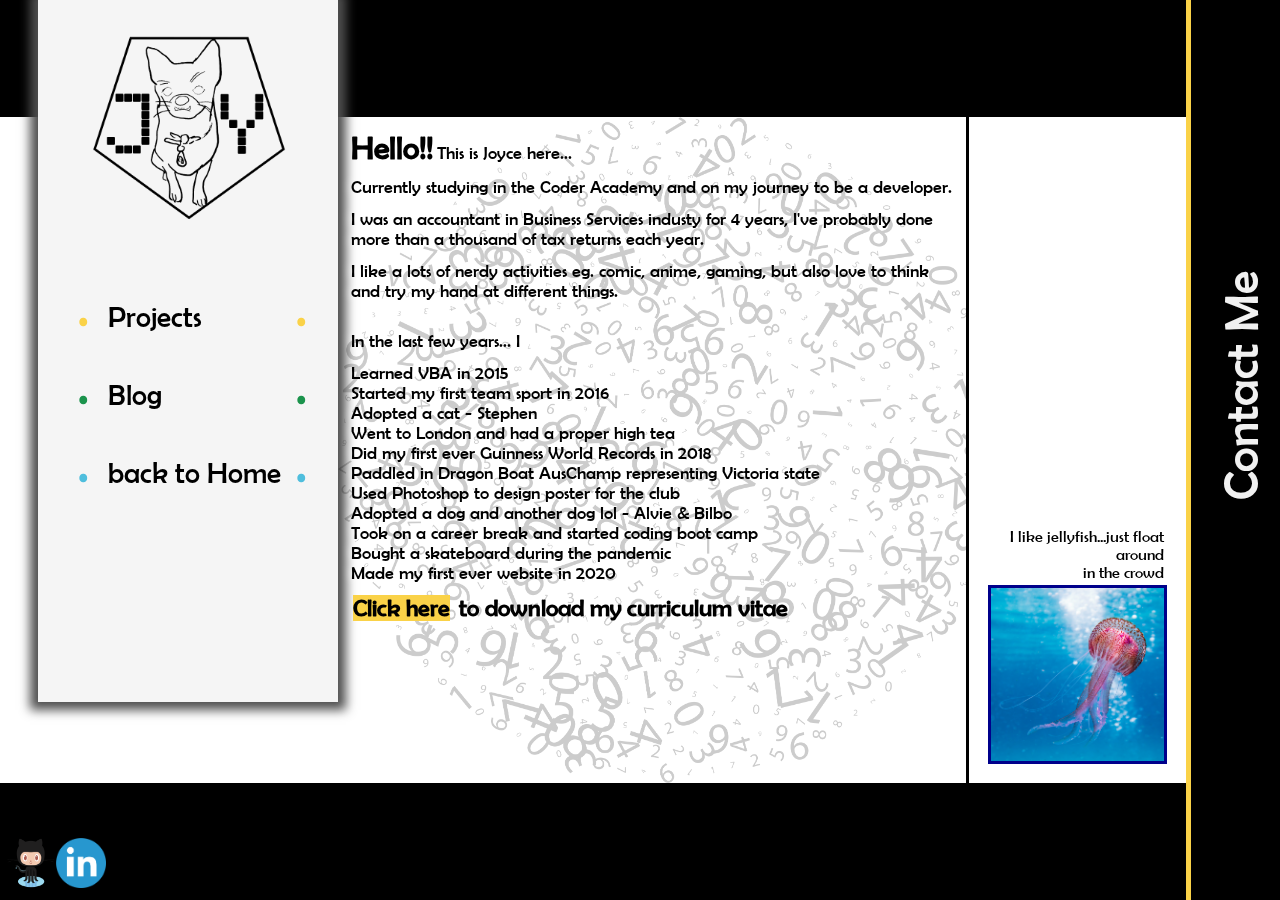
==== commit adfc2365: "added SRI feature" ====
--- a/aboutme.html
+++ b/aboutme.html
@@ -3,8 +3,8 @@
   <head>
     <meta charset="UTF-8" />
     <meta name="viewport" content="width=device-width, initial-scale=1.0" />
-    <link rel="stylesheet" type="text/css" href="style-1.css" />
-    <link rel="stylesheet" type="text/css" href="nav.css" />
+    <link rel="stylesheet" type="text/css" href="style-1.css" integrity="sha384-CtUVhCAyCwSRkpr4+FdfjFlwH/xmap96iPJ5lw0zFDqILDYTXPDrLTPCnjwV40lU" />
+    <link rel="stylesheet" type="text/css" href="nav.css" integrity="sha384-LFOUCgt/QLLZtfsWE04JyOBedZ9FEk1bDuU19KMmlSUlhdcxMQHqJVgB6/Xb6Rql" />
     <title>all about Joyce</title>
   </head>
   <body>
--- a/style-1.css
+++ b/style-1.css
@@ -17,10 +17,6 @@
   bottom: 1%;
   left: 0.5%;
   display: flex;
-}
-
-footer img {
-  width: 100%;
 }
 
 nav {
@@ -104,18 +100,16 @@
 
 .downloadlink {
   margin-left: 1.5%;
+  z-index: 2;
 }
 .downloadlink h2 {
   display: inline-block;
-  margin-left: 5px;
-}
-
-.downloadlink a {
-  cursor: pointer;
+  margin-left: 5px;  
 }
 
 .downloadlink a h2 {
   background-color: rgb(250 210 72);
+  cursor: pointer;
   color: black;
 }
 
